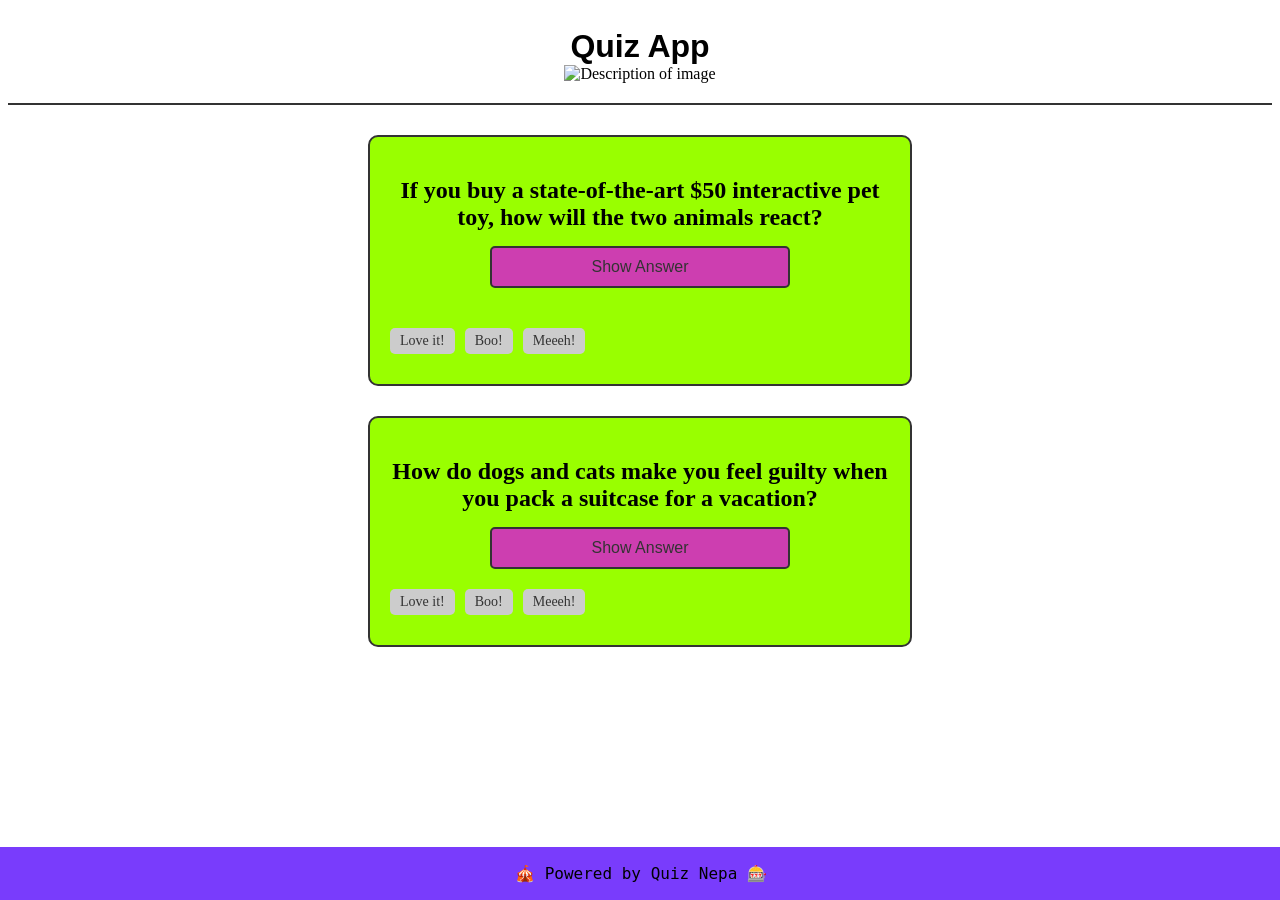
==== index.html @ 401d625e "neww" ====
<!doctype html>
<html lang="en">
  <head>
    <meta charset="UTF-8" />
    <meta name="viewport" content="width=device-width, initial-scale=1.0" />
    <title>Quiz App - Home</title>
    <link rel="stylesheet" href="styles.css" />
  </head>
  <body>
    <header class="header">
      <h1>Quiz App</h1>
      <img class="character-image" src="https://static.wikitide.net/greatcharacterswiki/thumb/1/18/Taz_Devil.png/300px-Taz_Devil.png" alt="Description of image">
    </header>

    <main class="content">
      <article class="card">
        <button class="bookmark-btn" aria-label="Save bookmark">
          <!-- Empty Bookmark Icon -->
          <svg aria-hidden="true">...</svg>
        </button>
        <h2 class="question">
          If you buy a state-of-the-art $50 interactive pet toy, how will the
          two animals react?
        </h2>

       
        <button class="btn-show-answer" onclick="window.location.href = 'bookmarks.html'">Show Answer</button>
<div class="tags">
        <div class="tags">
          <span class="tag">Love it!</span>
          <span class="tag">Boo!</span>
          <span class="tag">Meeeh!</span>
        </div>
      </article>

      <article class="card">
        <button class="bookmark-btn active" aria-label="Remove bookmark">
          <!-- Filled Bookmark Icon -->
          <svg aria-hidden="true">...</svg>
        </button>
        <h2 class="question">
          How do dogs and cats make you feel guilty when you pack a suitcase for
          a vacation?
        </h2>

         <button class="btn-show-answer" onclick="window.location.href = 'bookmarks.html'">Show Answer</button>
        <div class="tags">
          <span class="tag">Love it!</span>
          <span class="tag">Boo!</span>
          <span class="tag">Meeeh!</span>
        </div>
      </article>
    </main>

    <footer class="navigation">
      <a href="index.html" class="nav-item active" aria-label="Home">
        <span class="icon-home-filled"></span>
      </a>
      <a href="bookmarks.html" class="nav-item" aria-label="Bookmarks">
        <span class="icon-bookmark-empty"></span>
      </a>
      <a href="profile.html" class="nav-item" aria-label="Profile">
        <span class="icon-profile-empty"></span>
      </a>
    </footer>
    <!-- For the footer CSS to work -->
<div class="footer">
  <p> 🎪 Powered by Quiz Nepa 🎰 </p>
</div>
  </body>
</html>
---- styles.css ----
@import url("global.css");
@import url("components/header.css");
@import url("components/navigation.css");
@import url("components/card.css");
@import url("components/button.css");
@import url("components/footer.css");
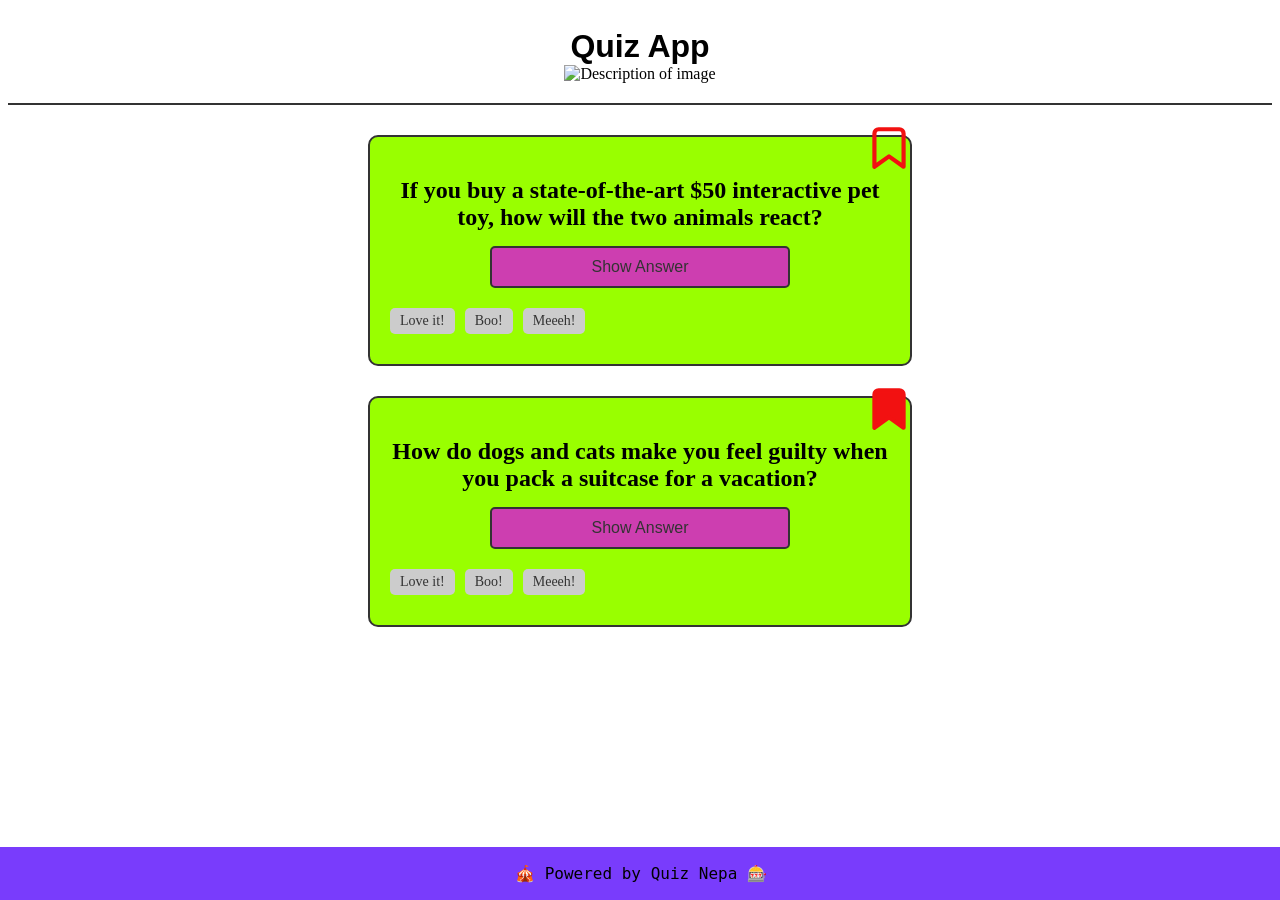
==== commit e4dd8345: "dsd" ====
--- a/index.html
+++ b/index.html
@@ -9,23 +9,44 @@
   <body>
     <header class="header">
       <h1>Quiz App</h1>
-      <img class="character-image" src="https://static.wikitide.net/greatcharacterswiki/thumb/1/18/Taz_Devil.png/300px-Taz_Devil.png" alt="Description of image">
+      <img
+        class="character-image"
+        src="https://static.wikitide.net/greatcharacterswiki/thumb/1/18/Taz_Devil.png/300px-Taz_Devil.png"
+        alt="Description of image"
+      />
     </header>
 
     <main class="content">
+      <!-- Question 1 -->
       <article class="card">
         <button class="bookmark-btn" aria-label="Save bookmark">
-          <!-- Empty Bookmark Icon -->
-          <svg aria-hidden="true">...</svg>
+          <svg
+            xmlns="http://www.w3.org/2000/svg"
+            viewBox="0 0 24 24"
+            width="24"
+            height="24"
+            fill="none"
+            stroke="currentColor"
+            stroke-width="2"
+            stroke-linecap="round"
+            stroke-linejoin="round"
+            aria-hidden="true"
+          >
+            <path d="M19 21l-7-5-7 5V5a2 2 0 0 1 2-2h10a2 2 0 0 1 2 2z"></path>
+          </svg>
         </button>
         <h2 class="question">
           If you buy a state-of-the-art $50 interactive pet toy, how will the
           two animals react?
         </h2>
 
-       
-        <button class="btn-show-answer" onclick="window.location.href = 'bookmarks.html'">Show Answer</button>
-<div class="tags">
+        <button
+          class="btn-show-answer"
+          onclick="window.location.href = 'bookmarks.html'"
+        >
+          Show Answer
+        </button>
+
         <div class="tags">
           <span class="tag">Love it!</span>
           <span class="tag">Boo!</span>
@@ -33,17 +54,36 @@
         </div>
       </article>
 
+      <!-- Question 2 -->
       <article class="card">
         <button class="bookmark-btn active" aria-label="Remove bookmark">
-          <!-- Filled Bookmark Icon -->
-          <svg aria-hidden="true">...</svg>
+          <svg
+            xmlns="http://www.w3.org/2000/svg"
+            viewBox="0 0 24 24"
+            width="24"
+            height="24"
+            fill="none"
+            stroke="currentColor"
+            stroke-width="2"
+            stroke-linecap="round"
+            stroke-linejoin="round"
+            aria-hidden="true"
+          >
+            <path d="M19 21l-7-5-7 5V5a2 2 0 0 1 2-2h10a2 2 0 0 1 2 2z"></path>
+          </svg>
         </button>
         <h2 class="question">
           How do dogs and cats make you feel guilty when you pack a suitcase for
           a vacation?
         </h2>
 
-         <button class="btn-show-answer" onclick="window.location.href = 'bookmarks.html'">Show Answer</button>
+        <button
+          class="btn-show-answer"
+          onclick="window.location.href = 'bookmarks.html'"
+        >
+          Show Answer
+        </button>
+
         <div class="tags">
           <span class="tag">Love it!</span>
           <span class="tag">Boo!</span>
@@ -63,9 +103,23 @@
         <span class="icon-profile-empty"></span>
       </a>
     </footer>
-    <!-- For the footer CSS to work -->
-<div class="footer">
-  <p> 🎪 Powered by Quiz Nepa 🎰 </p>
-</div>
+
+    <div class="footer">
+      <p>🎪 Powered by Quiz Nepa 🎰</p>
+    </div>
+
+    <!-- Toggle logic for the bookmark buttons -->
+    <script>
+      document.querySelectorAll(".bookmark-btn").forEach((btn) => {
+        btn.addEventListener("click", () => {
+          btn.classList.toggle("active");
+          const isBookmarked = btn.classList.contains("active");
+          btn.setAttribute(
+            "aria-label",
+            isBookmarked ? "Remove bookmark" : "Save bookmark",
+          );
+        });
+      });
+    </script>
   </body>
 </html>
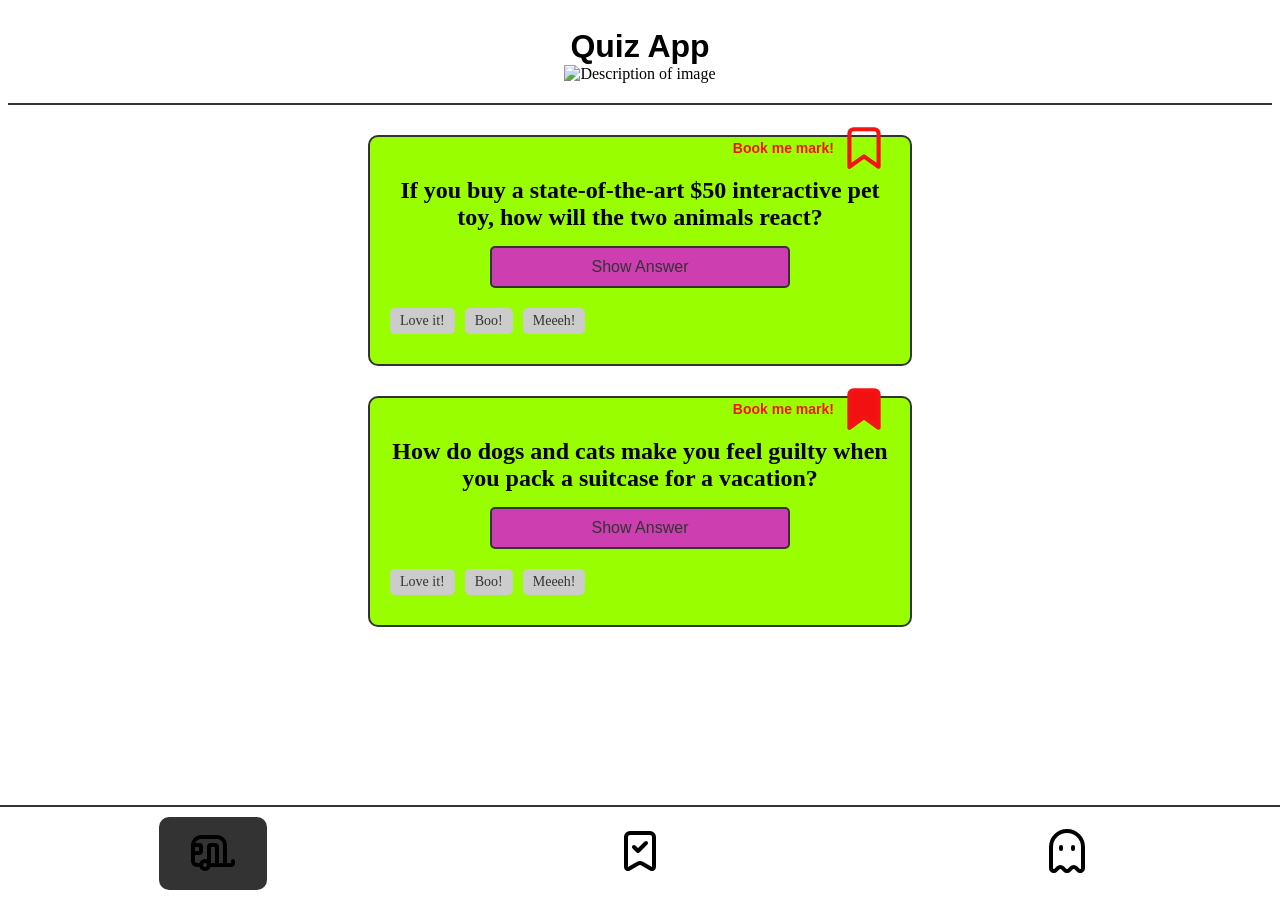
==== commit e433e704: "ds" ====
--- a/index.html
+++ b/index.html
@@ -20,6 +20,7 @@
       <!-- Question 1 -->
       <article class="card">
         <button class="bookmark-btn" aria-label="Save bookmark">
+          <span>Book me mark!</span>
           <svg
             xmlns="http://www.w3.org/2000/svg"
             viewBox="0 0 24 24"
@@ -57,6 +58,7 @@
       <!-- Question 2 -->
       <article class="card">
         <button class="bookmark-btn active" aria-label="Remove bookmark">
+          <span>Book me mark!</span>
           <svg
             xmlns="http://www.w3.org/2000/svg"
             viewBox="0 0 24 24"
@@ -93,20 +95,18 @@
     </main>
 
     <footer class="navigation">
-      <a href="index.html" class="nav-item active" aria-label="Home">
-        <span class="icon-home-filled"></span>
+      <a href="index.html" class="nav-item active">
+        <img src="caravan.svg" class="nav-icon" />
       </a>
-      <a href="bookmarks.html" class="nav-item" aria-label="Bookmarks">
-        <span class="icon-bookmark-empty"></span>
+
+      <a href="bookmarks.html" class="nav-item">
+        <img src="bookmark-check.svg" alt="Bookmarks" class="nav-icon" />
       </a>
-      <a href="profile.html" class="nav-item" aria-label="Profile">
-        <span class="icon-profile-empty"></span>
+
+      <a href="profile.html" class="nav-item" aria-label="">
+        <img src="ghost.svg" alt="Profile" class="nav-icon" />
       </a>
     </footer>
-
-    <div class="footer">
-      <p>🎪 Powered by Quiz Nepa 🎰</p>
-    </div>
 
     <!-- Toggle logic for the bookmark buttons -->
     <script>
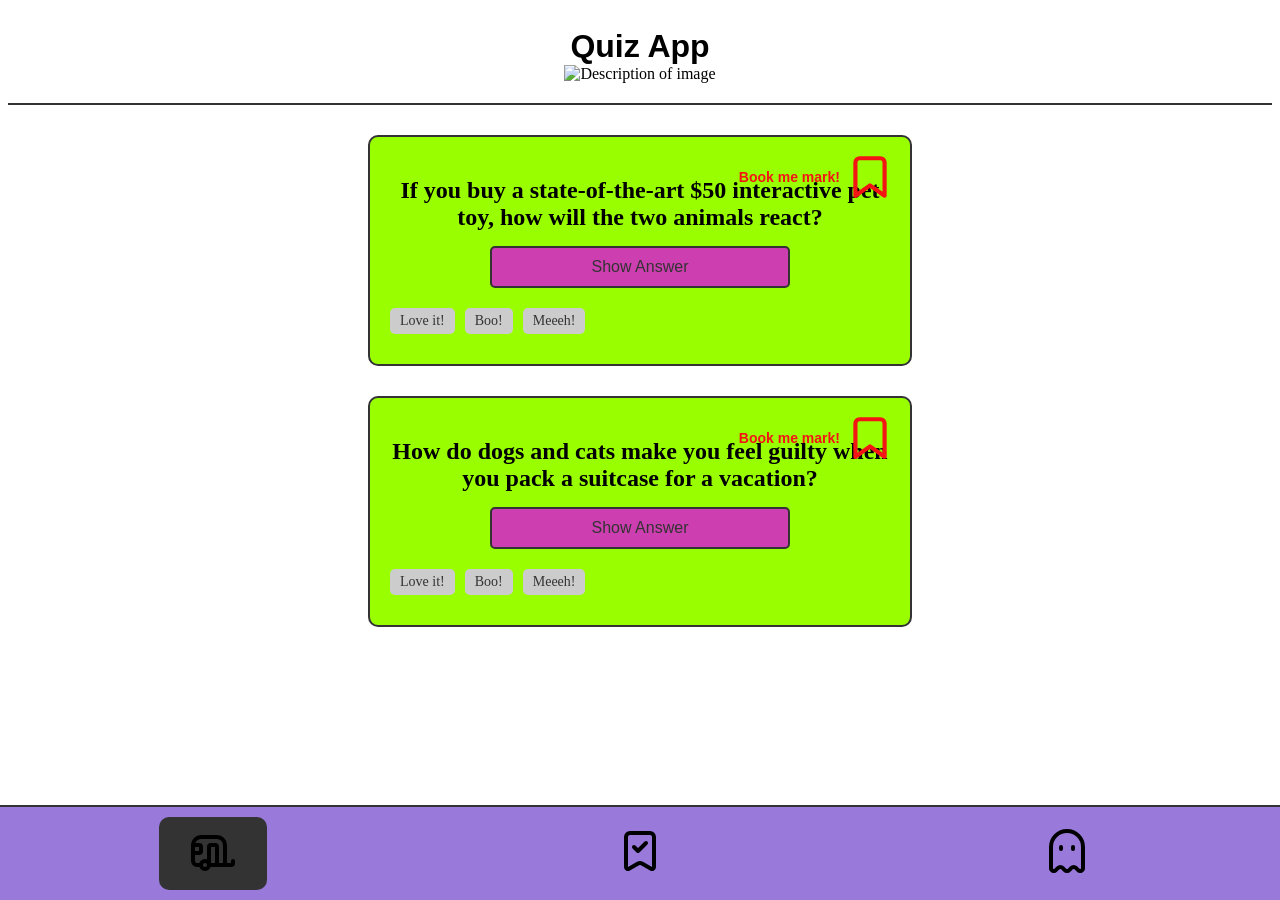
==== commit 7ed1490e: "fsd" ====
--- a/index.html
+++ b/index.html
@@ -19,22 +19,37 @@
     <main class="content">
       <!-- Question 1 -->
       <article class="card">
-        <button class="bookmark-btn" aria-label="Save bookmark">
-          <span>Book me mark!</span>
-          <svg
-            xmlns="http://www.w3.org/2000/svg"
-            viewBox="0 0 24 24"
-            width="24"
-            height="24"
-            fill="none"
-            stroke="currentColor"
-            stroke-width="2"
-            stroke-linecap="round"
-            stroke-linejoin="round"
-            aria-hidden="true"
-          >
-            <path d="M19 21l-7-5-7 5V5a2 2 0 0 1 2-2h10a2 2 0 0 1 2 2z"></path>
-          </svg>
+        <!-- We use a label instead of a button -->
+<label class="bookmark-btn" style="cursor: pointer; position: absolute; top: 15px; right: 15px; display: flex; align-items: center; gap: 5px; font-weight: bold; font-family: sans-serif;">
+  
+  <!-- This hidden checkbox does the "magic" of remembering the click -->
+  <input type="checkbox" class="hidden-checkbox" style="display: none;">
+  
+  <span>Book me mark!</span>
+  
+  <svg
+    class="bookmark-icon"
+    xmlns="http://www.w3.org/2000/svg"
+    viewBox="0 0 24 24"
+    width="24"
+    height="24"
+    fill="none"
+    stroke="currentColor"
+    stroke-width="2"
+    stroke-linecap="round"
+    stroke-linejoin="round"
+  >
+    <path d="M19 21l-7-5-7 5V5a2 2 0 0 1 2-2h10a2 2 0 0 1 2 2z"></path>
+  </svg>
+</label>
+
+<!-- We put the CSS right inside the HTML using the <style> tag -->
+<style>
+  /* When the hidden checkbox is checked, find the SVG next to it and fill it with black */
+  .hidden-checkbox:checked ~ .bookmark-icon {
+    fill: #ef2d2d;
+  }
+</style>
         </button>
         <h2 class="question">
           If you buy a state-of-the-art $50 interactive pet toy, how will the
@@ -57,23 +72,29 @@
 
       <!-- Question 2 -->
       <article class="card">
-        <button class="bookmark-btn active" aria-label="Remove bookmark">
-          <span>Book me mark!</span>
-          <svg
-            xmlns="http://www.w3.org/2000/svg"
-            viewBox="0 0 24 24"
-            width="24"
-            height="24"
-            fill="none"
-            stroke="currentColor"
-            stroke-width="2"
-            stroke-linecap="round"
-            stroke-linejoin="round"
-            aria-hidden="true"
-          >
-            <path d="M19 21l-7-5-7 5V5a2 2 0 0 1 2-2h10a2 2 0 0 1 2 2z"></path>
-          </svg>
-        </button>
+        <label class="bookmark-btn" style="cursor: pointer; position: absolute; top: 15px; right: 15px; display: flex; align-items: center; gap: 5px; font-weight: bold; font-family: sans-serif;">
+  
+  <!-- This hidden checkbox does the "magic" of remembering the click -->
+  <input type="checkbox" class="hidden-checkbox" style="display: none;">
+  
+  <span>Book me mark!</span>
+  
+  <svg
+    class="bookmark-icon"
+    xmlns="http://www.w3.org/2000/svg"
+    viewBox="0 0 24 24"
+    width="24"
+    height="24"
+    fill="none"
+    stroke="currentColor"
+    stroke-width="2"
+    stroke-linecap="round"
+    stroke-linejoin="round"
+  >
+    <path d="M19 21l-7-5-7 5V5a2 2 0 0 1 2-2h10a2 2 0 0 1 2 2z"></path>
+  </svg>
+</label>
+        
         <h2 class="question">
           How do dogs and cats make you feel guilty when you pack a suitcase for
           a vacation?
@@ -94,7 +115,7 @@
       </article>
     </main>
 
-    <footer class="navigation">
+    <footer class="navigation" style="background-color: rgb(153, 122, 219)">
       <a href="index.html" class="nav-item active">
         <img src="caravan.svg" class="nav-icon" />
       </a>
@@ -107,19 +128,5 @@
         <img src="ghost.svg" alt="Profile" class="nav-icon" />
       </a>
     </footer>
-
-    <!-- Toggle logic for the bookmark buttons -->
-    <script>
-      document.querySelectorAll(".bookmark-btn").forEach((btn) => {
-        btn.addEventListener("click", () => {
-          btn.classList.toggle("active");
-          const isBookmarked = btn.classList.contains("active");
-          btn.setAttribute(
-            "aria-label",
-            isBookmarked ? "Remove bookmark" : "Save bookmark",
-          );
-        });
-      });
-    </script>
   </body>
 </html>
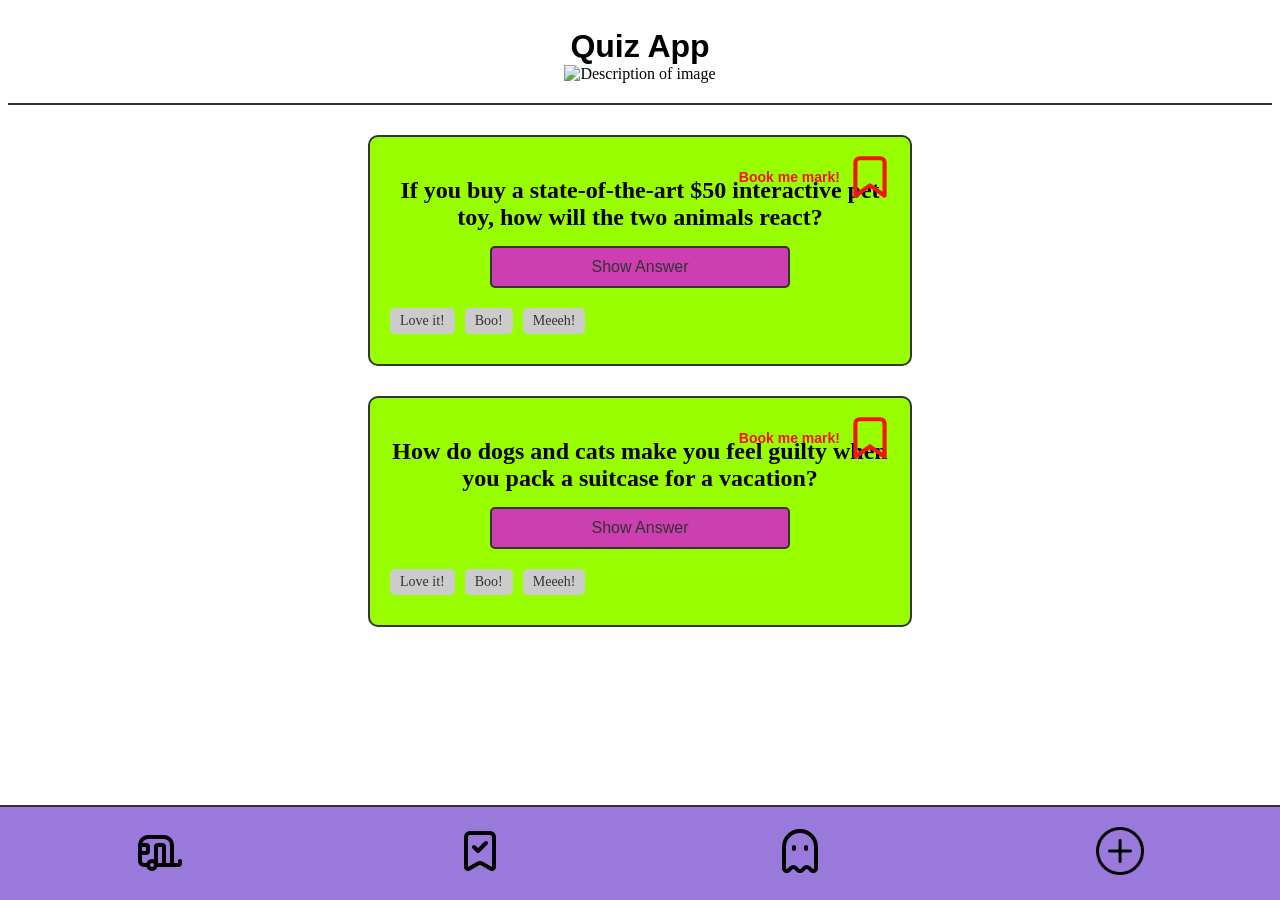
==== commit d086fcaa: "form name changed" ====
--- a/index.html
+++ b/index.html
@@ -116,17 +116,23 @@
     </main>
 
     <footer class="navigation" style="background-color: rgb(153, 122, 219)">
-      <a href="index.html" class="nav-item active">
+      <a href="index.html" class="nav-item">
         <img src="caravan.svg" class="nav-icon" />
       </a>
 
       <a href="bookmarks.html" class="nav-item">
-        <img src="bookmark-check.svg" alt="Bookmarks" class="nav-icon" />
+        <img src="bookmark-check.svg" class="nav-icon" />
       </a>
 
       <a href="profile.html" class="nav-item" aria-label="">
-        <img src="ghost.svg" alt="Profile" class="nav-icon" />
+        <img src="ghost.svg" class="nav-icon" />
       </a>
+
+      <!-- Yeni Ekleme (Add) İkonu -->
+  <a href="add.html" class="nav-item">
+    <img src="plus.png" class="nav-icon" 
+  </a>
+
     </footer>
   </body>
 </html>
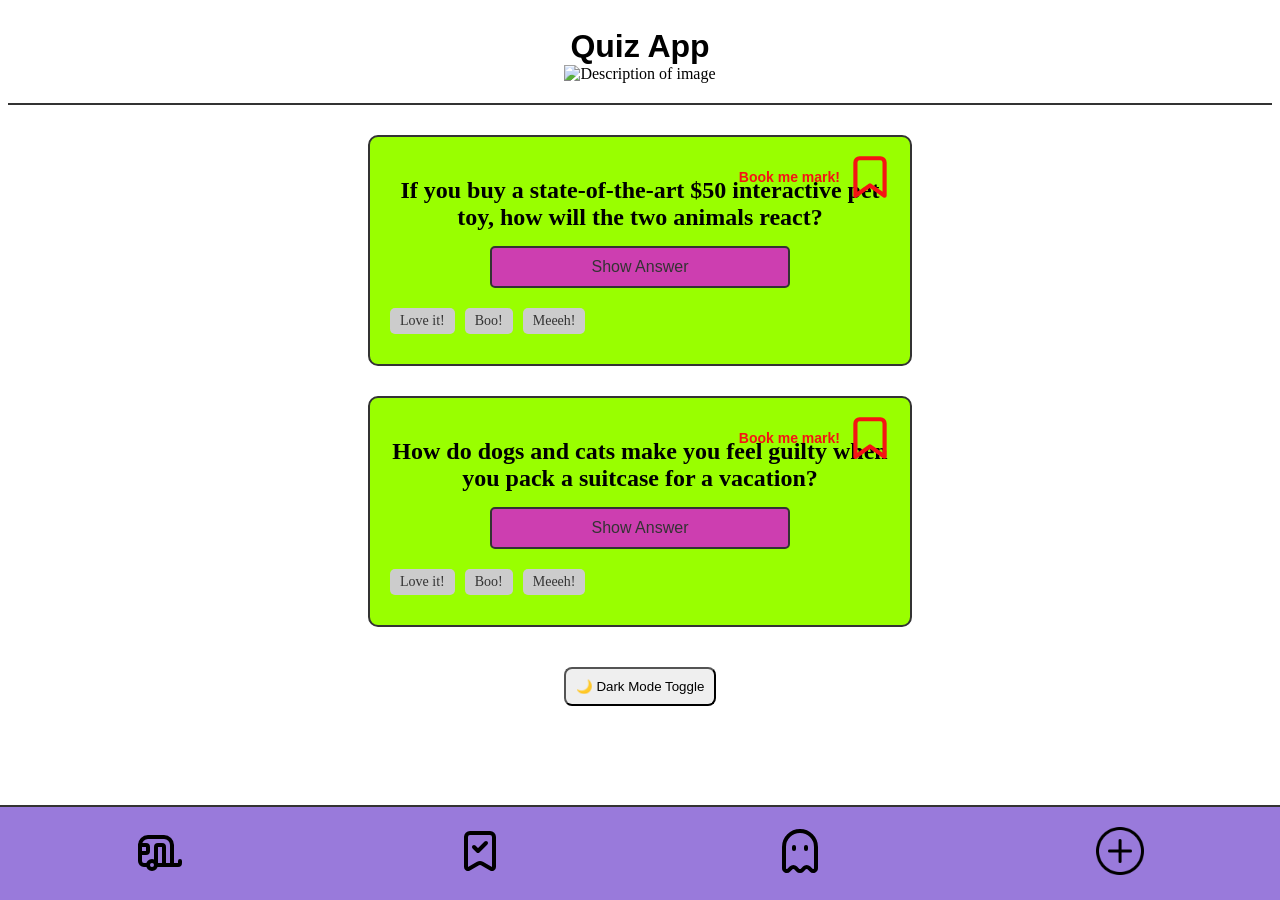
==== commit ca70f0bc: "xds" ====
--- a/index.html
+++ b/index.html
@@ -1,6 +1,7 @@
 <!doctype html>
 <html lang="en">
-  <head>
+
+<head>
     <meta charset="UTF-8" />
     <meta name="viewport" content="width=device-width, initial-scale=1.0" />
     <title>Quiz App - Home</title>
@@ -129,10 +130,15 @@
       </a>
 
       <!-- Yeni Ekleme (Add) İkonu -->
-  <a href="add.html" class="nav-item">
+  <a href="form.html" class="nav-item">
     <img src="plus.png" class="nav-icon" 
   </a>
+  
 
     </footer>
+    <!-- Bu butonu her sayfanın üst kısımlarına bir yere yerleştir -->
+<button class="dark-mode-toggle" style="padding: 10px; cursor: pointer; border-radius: 8px;">
+  🌙 Dark Mode Toggle
+</button>  
   </body>
 </html>
